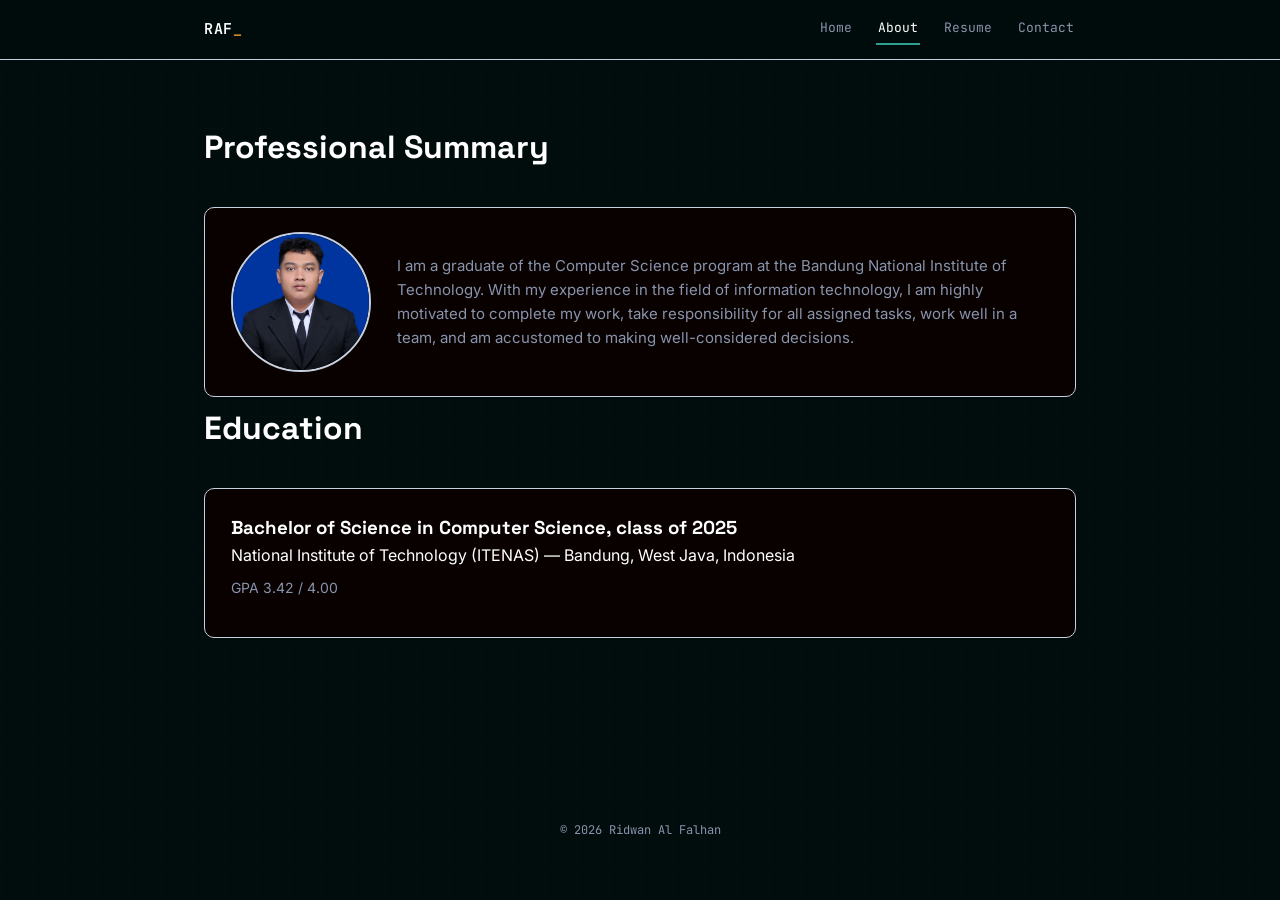
==== index-2.html @ 50315bda "rename-file" ====
<!DOCTYPE html>
<html lang="id">
<head>
<meta charset="UTF-8">
<meta name="viewport" content="width=device-width, initial-scale=1.0">
<title>About — Ridwan Al Falhan</title>
<link rel="preconnect" href="https://fonts.googleapis.com">
<link rel="preconnect" href="https://fonts.gstatic.com" crossorigin>
<link href="https://fonts.googleapis.com/css2?family=Space+Grotesk:wght@400;500;600;700&family=Inter:wght@400;500;600&family=JetBrains+Mono:wght@400;500;600&display=swap" rel="stylesheet">
<link rel="stylesheet" href="style.css">
</head>
<body>
 
<header class="nav">
  <div class="nav-inner">
    <div class="logo"><a href="index.html">RAF<span>_</span></a></div>
    <nav class="links">
      <a href="index.html">Home</a>
      <a href="index-2.html" class="active">About</a>
      <a href="index-3.html">Resume</a>
      <!-- <a href="lab.html">Local Lab</a> -->
      <a href="index-4.html">Contact</a>
    </nav>
  </div>
</header>
 
<main>
 
<section id="profil" class="wrap" style="padding-top:56px;">
  <div class="sec-head">
    <!-- <div class="tag">Profil</div> -->
    <h2>Professional Summary</h2>
  </div>
  <div class="card profile-card">
    <div class="profile-flex">
      <img src="Foto-Ridwan.jpg" alt="Foto Ridwan Al Falhan" class="profile-photo">
      <p>I am a graduate of the Computer Science program at the Bandung National Institute of Technology. With my experience in the field of information technology, I am highly motivated to complete my work, take responsibility for all assigned tasks, work well in a team, and am accustomed to making well-considered decisions.</p>
    </div>
  </div>
</section>
 
 
 
<section id="pendidikan" class="wrap">
  <div class="sec-head">
    <h2>Education</h2>
  </div>
  <div class="card edu-card">
    <!-- <div class="edu-stamp"><span class="yr">2025</span>lulus</div> -->
    <div>
      <h3>Bachelor of Science in Computer Science, class of 2025</h3>
      <div class="place-date">National Institute of Technology (ITENAS) — Bandung, West Java, Indonesia </div>
      <p style="color:var(--ink-soft); font-size:14px; margin-top:8px;">GPA 3.42 / 4.00</p>
    </div>
  </div>
</section>
 
 
</main>
 
<footer>© 2026 Ridwan Al Falhan</footer>
 
<script>
  const hops = document.querySelectorAll('.hop');
  const io = new IntersectionObserver((entries)=>{
    entries.forEach(e=>{
      if(e.isIntersecting){ e.target.classList.add('in'); io.unobserve(e.target); }
    });
  }, {threshold:0.2});
  hops.forEach(h=>io.observe(h));
 
  if (window.matchMedia('(prefers-reduced-motion: reduce)').matches) {
    hops.forEach(h=>h.classList.add('in'));
  }
</script>
 
</body>
</html>
---- style.css ----
:root{
  --bg:#010c0c;
  --grid-line: rgba(27,42,74,0.07);
  --surface:#090000;
  --ink:#ffffff;
  --ink-soft:#8894ac;
  --ink-faint:#8894ac;
  --accent:#d98e2b;
  --accent-2:#2e9e8f;
  --line:#c7d0de;
  --radius: 10px;
  --maxw: 920px;
}
*{box-sizing:border-box;}
html{scroll-behavior:smooth;}
@media (prefers-reduced-motion: reduce){
  html{scroll-behavior:auto;}
  *{animation:none !important; transition:none !important;}
}
body{
  margin:0;
  background:
    linear-gradient(var(--grid-line) 1px, transparent 1px),
    linear-gradient(90deg, var(--grid-line) 1px, transparent 1px),
    var(--bg);
  background-size:32px 32px, 32px 32px, 100% 100%;
  color:var(--ink);
  font-family:'Inter', sans-serif;
  line-height:1.6;
  min-height:100vh;
  display:flex;
  flex-direction:column;
}
main{flex:1;}
.mono{font-family:'JetBrains Mono', monospace;}
h1,h2,h3{font-family:'Space Grotesk', sans-serif; margin:0; color:var(--ink);}
a{color:inherit;}
.wrap{max-width:var(--maxw); margin:0 auto; padding:0 24px;}
 
/* Nav */
header.nav{
  position:sticky; top:0; z-index:50;
  backdrop-filter:blur(6px);
  background:rgba(1,12,12,0.85);
  border-bottom:1px solid var(--line);
}
.nav-inner{max-width:var(--maxw); margin:0 auto; padding:14px 24px; display:flex; align-items:center; justify-content:space-between;}
.logo{font-family:'JetBrains Mono', monospace; font-weight:600; font-size:15px; letter-spacing:0.5px;}
.logo a{text-decoration:none; color:var(--ink);}
.logo span{color:var(--accent);}
nav.links{display:flex; gap:22px; font-size:13px; font-family:'JetBrains Mono',monospace;}
nav.links a{text-decoration:none; color:var(--ink-soft); padding:4px 2px; border-bottom:2px solid transparent;}
nav.links a:hover, nav.links a:focus-visible{color:var(--ink); border-color:var(--accent); outline:none;}
nav.links a.active{color:var(--ink); border-color:var(--accent-2);}
 
section{padding:64px 0;}
.sec-head{margin-bottom:34px;}
.sec-head .tag{font-family:'JetBrains Mono',monospace; font-size:12px; color:var(--accent); text-transform:uppercase; letter-spacing:1px;}
.sec-head h2{font-size:clamp(24px,4vw,32px); margin-top:6px;}
.sec-head p.lede{color:var(--ink-soft); font-size:15px; margin-top:10px; max-width:60ch;}
 
.card{
  background:var(--surface); border:1px solid var(--line); border-radius:var(--radius);
  padding:24px 26px;
}
 
/* ===== Home hero ===== */
.hero-full{
  min-height:calc(100vh - 53px);
  display:flex; flex-direction:column; justify-content:center; align-items:center;
  text-align:center;
  padding:48px 0;
}
.eyebrow{
  display:inline-flex; align-items:center; gap:8px;
  font-family:'JetBrains Mono', monospace; font-size:12px; color:var(--accent-2);
  background:rgba(46,158,143,0.08); border:1px solid rgba(46,158,143,0.35);
  padding:5px 10px; border-radius:20px; margin-bottom:22px;
}
.eyebrow::before{content:"●"; color:var(--accent-2); font-size:9px;}
.hero-full h1{font-size:clamp(34px,7vw,64px); font-weight:700; letter-spacing:-1px; line-height:1.05;}
.hero-full .role{font-family:'JetBrains Mono', monospace; color:var(--ink-soft); font-size:clamp(14px,2.2vw,18px); margin-top:16px;}
.hero-full .role .cursor{display:inline-block; width:9px; height:1em; background:var(--accent); margin-left:4px; vertical-align:text-bottom; animation:blink 1s steps(2) infinite;}
@keyframes blink{50%{opacity:0;}}
.hero-full .tagline{color:var(--ink-soft); font-size:15.5px; max-width:56ch; margin:22px auto 0;}
 
.endpoints{margin-top:40px; display:grid; grid-template-columns:repeat(3,1fr); gap:14px;}
@media (max-width:680px){.endpoints{grid-template-columns:1fr;}}
.endpoint{
  display:block; text-decoration:none; background:var(--surface); border:1px solid var(--line);
  border-radius:var(--radius); padding:16px 18px; transition:border-color .2s ease, transform .2s ease;
}
.endpoint:hover, .endpoint:focus-visible{border-color:var(--accent-2); transform:translateY(-2px); outline:none;}
.endpoint .addr{font-family:'JetBrains Mono',monospace; font-size:11px; color:var(--accent-2);}
.endpoint .label{font-size:15px; font-weight:600; margin-top:6px;}
.endpoint .desc{font-size:12.5px; color:var(--ink-faint); margin-top:3px;}
 
/* Status bar (used on home + about) */
.statusbar{
  margin-top:36px; display:grid; grid-template-columns:repeat(4,1fr); gap:1px;
  background:var(--line); border:1px solid var(--line); border-radius:var(--radius); overflow:hidden;
}
.statusbar .cell{background:var(--surface); padding:14px 16px;}
.statusbar .k{font-family:'JetBrains Mono',monospace; font-size:10.5px; color:var(--ink-faint); text-transform:uppercase; letter-spacing:0.6px;}
.statusbar .v{font-size:14.5px; margin-top:4px; font-weight:600;}
.statusbar .v.up{color:var(--accent-2);}
@media (max-width:640px){.statusbar{grid-template-columns:repeat(2,1fr);}}
 
/* ===== About: profile ===== */
.profile-card p{color:var(--ink-soft); font-size:15px; margin:0;}
.profile-flex{display:flex; gap:26px; align-items:center;}
.profile-photo{
  width:140px; height:140px; border-radius:50%; object-fit:cover;
  border:2px solid var(--line); flex-shrink:0; background:var(--bg);
}
@media (max-width:600px){
  .profile-flex{flex-direction:column; text-align:center;}
}
 
/* Traceroute (pengalaman) */
.trace-legend{font-family:'JetBrains Mono',monospace; font-size:12px; color:var(--ink-faint); margin-bottom:22px; padding-bottom:12px; border-bottom:1px dashed var(--line);}
.hops{position:relative; padding-left:34px;}
.hops::before{content:""; position:absolute; left:11px; top:6px; bottom:6px; width:2px; background:repeating-linear-gradient(var(--line) 0 6px, transparent 6px 11px);}
.hop{position:relative; margin-bottom:26px; opacity:0; transform:translateY(14px); transition:opacity .5s ease, transform .5s ease;}
.hop.in{opacity:1; transform:translateY(0);}
.hop:last-child{margin-bottom:0;}
.hop-dot{position:absolute; left:-34px; top:22px; width:22px; height:22px; border-radius:50%; background:var(--surface); border:2px solid var(--accent); display:flex; align-items:center; justify-content:center; font-family:'JetBrains Mono',monospace; font-size:10px; font-weight:700; color:var(--accent);}
.hop.current .hop-dot{background:var(--accent-2); border-color:var(--accent-2); color:#0a0000;}
.hop-head{display:flex; flex-wrap:wrap; align-items:baseline; justify-content:space-between; gap:8px; margin-bottom:6px;}
.hop-rtt{font-family:'JetBrains Mono',monospace; font-size:11.5px; color:var(--ink-faint); background:var(--bg); border:1px solid var(--line); padding:2px 8px; border-radius:12px;}
.hop h3{font-size:17px; font-weight:600;}
.hop .place-date{font-size:13px; color:var(--ink-faint); margin-top:2px;}
.hop ul{margin:10px 0 0; padding-left:18px; color:var(--ink-soft); font-size:14px;}
.hop li{margin-bottom:4px;}
 
/* Skills */
.skill-groups{display:grid; grid-template-columns:repeat(3,1fr); gap:16px;}
@media (max-width:760px){.skill-groups{grid-template-columns:1fr;}}
.skill-panel .panel-title{font-family:'JetBrains Mono',monospace; font-size:11px; text-transform:uppercase; letter-spacing:0.8px; color:var(--ink-faint); margin-bottom:14px; display:flex; align-items:center; gap:8px;}
.skill-panel .panel-title::before{content:"▣"; color:var(--accent);}
.pill-row{display:flex; flex-wrap:wrap; gap:8px;}
.pill{font-size:13px; padding:6px 12px; border-radius:8px; background:var(--bg); border:1px solid var(--line); color:var(--ink);}
 
/* Education */
.edu-card{display:flex; gap:20px; align-items:flex-start;}
.edu-stamp{font-family:'JetBrains Mono',monospace; font-size:11px; color:var(--accent-2); border:1px dashed var(--accent-2); border-radius:8px; padding:10px 12px; text-align:center; min-width:84px;}
.edu-stamp .yr{font-size:20px; font-weight:700; display:block; color:var(--ink);}
 
/* ===== Local LAB ===== */
.topo-card svg{width:100%; height:auto; display:block;}
.topo-caption{font-family:'JetBrains Mono',monospace; font-size:11.5px; color:var(--ink-faint); margin-top:12px; text-align:center;}
 
.lablog{display:flex; flex-direction:column; gap:16px;}
.log-entry{
  background:var(--ink); color:#000307; border-radius:var(--radius); overflow:hidden; border:1px solid var(--ink);
}
.log-entry .bar{display:flex; align-items:center; gap:8px; padding:9px 14px; background:#16223d; font-family:'JetBrains Mono',monospace; font-size:11px; color:#9fb0d0;}
.log-entry .dot{width:8px; height:8px; border-radius:50%; background:#2e9e8f;}
.log-entry .body{padding:18px 20px; font-family:'JetBrains Mono',monospace; font-size:13px;}
.log-entry .prompt{color:var(--accent-2);}
.log-entry .cmd{color:#f2c879;}
.log-entry ul{margin:10px 0 0; padding-left:18px; color:#00030a; font-size:12.5px; font-family:'Inter',sans-serif;}
.log-entry li{margin-bottom:5px;}
.log-entry .meta{color:#00030a; font-size:11.5px; margin-top:2px;}
 
/* ===== Contact terminal ===== */
.terminal{background:var(--ink); color:#00030a; border-radius:var(--radius); overflow:hidden; border:1px solid var(--ink);}
.terminal .bar{display:flex; gap:6px; padding:10px 14px; background:#16223d;}
.terminal .dot{width:10px; height:10px; border-radius:50%;}
.terminal .body{padding:22px 24px; font-family:'JetBrains Mono',monospace; font-size:13.5px;}
.terminal .prompt{color:var(--accent-2);}
.terminal .line{margin-bottom:10px;}
.terminal a{color:#00030a; text-decoration:none; border-bottom:1px solid rgba(242,200,121,0.4);}
.terminal a:hover, .terminal a:focus-visible{border-color:#00030a; outline:none;}
 
footer{padding:34px 0 60px; text-align:center; font-family:'JetBrains Mono',monospace; font-size:12px; color:var(--ink-faint);}
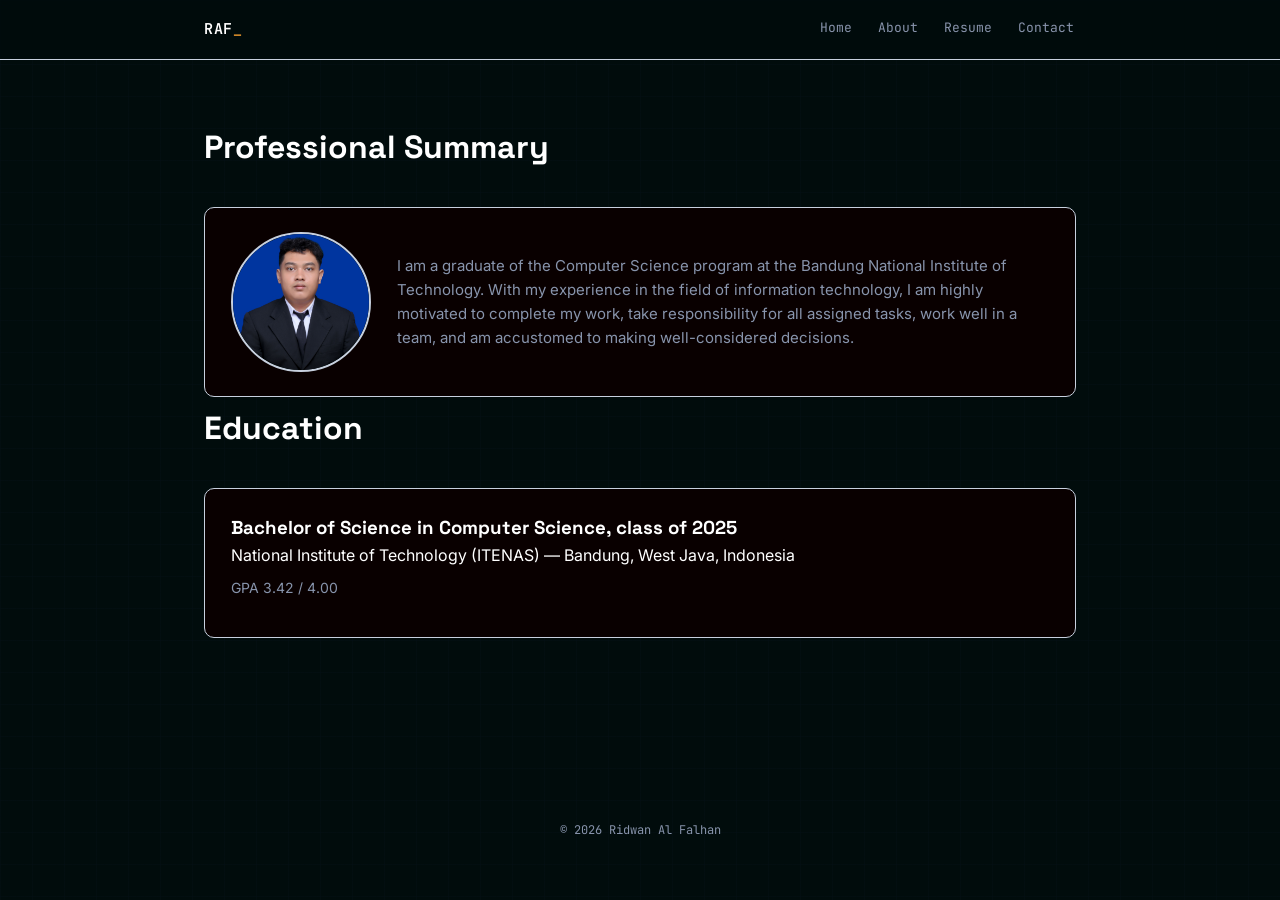
==== commit 9459f44d: "CV" ====
--- a/index-2.html
+++ b/index-2.html
@@ -15,11 +15,11 @@
   <div class="nav-inner">
     <div class="logo"><a href="index.html">RAF<span>_</span></a></div>
     <nav class="links">
-      <a href="index.html">Home</a>
-      <a href="index-2.html" class="active">About</a>
-      <a href="index-3.html">Resume</a>
-      <!-- <a href="lab.html">Local Lab</a> -->
-      <a href="index-4.html">Contact</a>
+      <nav class="links">
+        <a href="index.html">Home</a>
+        <a href="index-2.html">About</a>
+        <a href="index-3.html">Resume</a>
+        <a href="index-4.html">Contact</a>
     </nav>
   </div>
 </header>
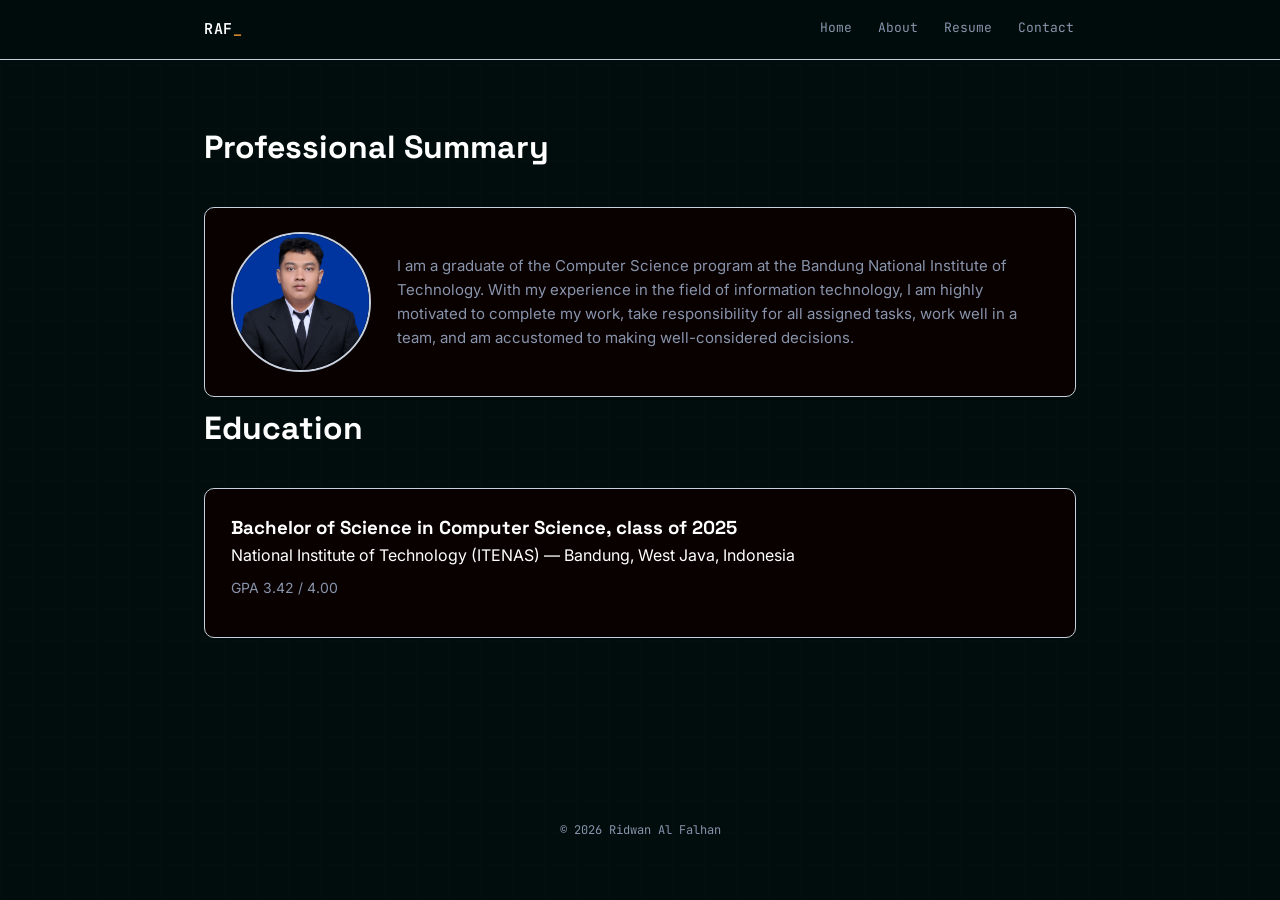
==== commit 5e6672f1: "CV" ====
--- a/index-2.html
+++ b/index-2.html
@@ -15,11 +15,10 @@
   <div class="nav-inner">
     <div class="logo"><a href="index.html">RAF<span>_</span></a></div>
     <nav class="links">
-      <nav class="links">
-        <a href="index.html">Home</a>
-        <a href="index-2.html">About</a>
-        <a href="index-3.html">Resume</a>
-        <a href="index-4.html">Contact</a>
+      <a href="index.html">Home</a>
+      <a href="index-2.html">About</a>
+      <a href="index-3.html">Resume</a>
+      <a href="index-4.html">Contact</a>
     </nav>
   </div>
 </header>
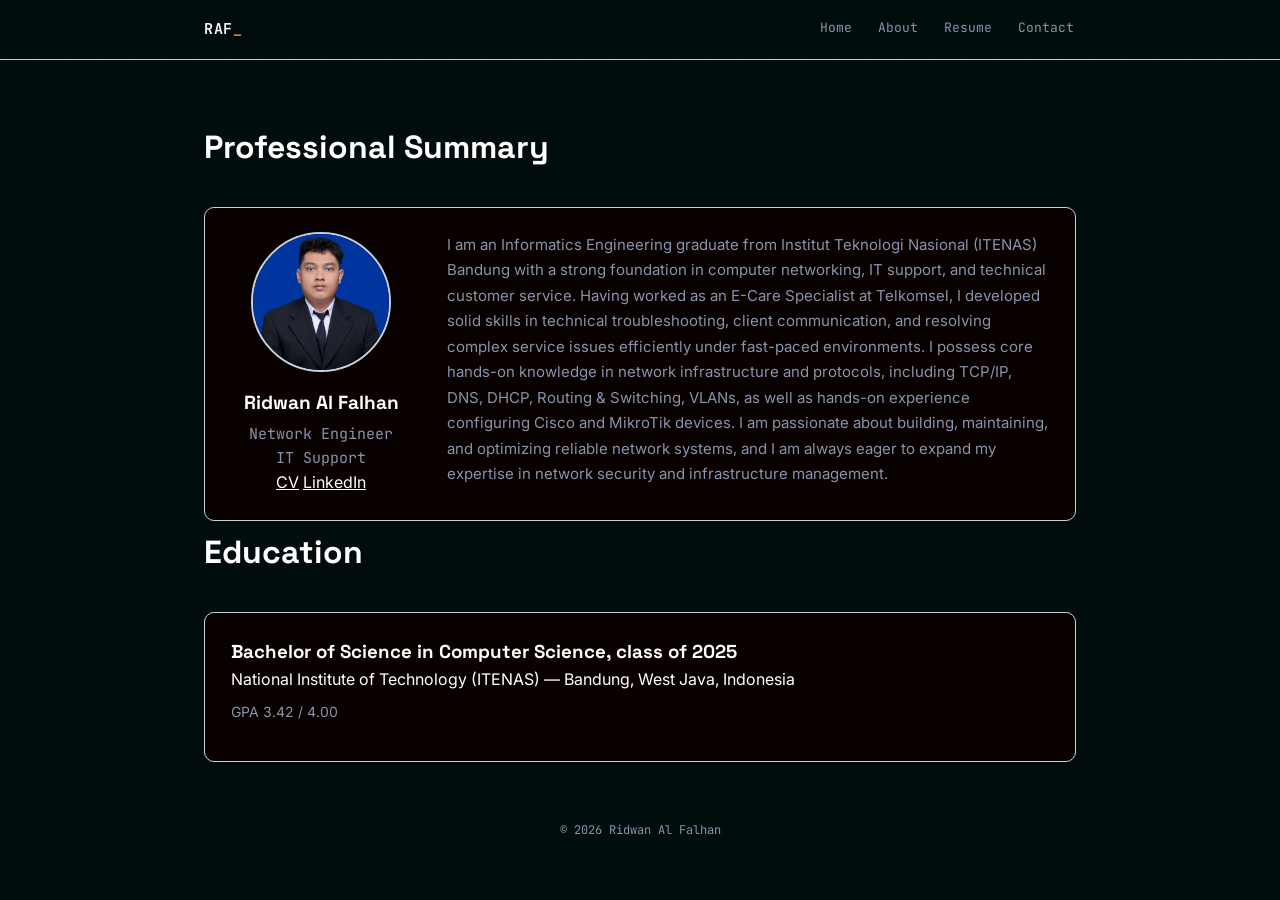
==== commit 53279050: "CV" ====
--- a/index-2.html
+++ b/index-2.html
@@ -27,13 +27,25 @@
  
 <section id="profil" class="wrap" style="padding-top:56px;">
   <div class="sec-head">
-    <!-- <div class="tag">Profil</div> -->
     <h2>Professional Summary</h2>
   </div>
   <div class="card profile-card">
     <div class="profile-flex">
-      <img src="Foto-Ridwan.jpg" alt="Foto Ridwan Al Falhan" class="profile-photo">
-      <p>I am a graduate of the Computer Science program at the Bandung National Institute of Technology. With my experience in the field of information technology, I am highly motivated to complete my work, take responsibility for all assigned tasks, work well in a team, and am accustomed to making well-considered decisions.</p>
+      <div class="profile-side">
+        <img src="Foto-Ridwan.jpg" alt="Foto Ridwan Al Falhan" class="profile-photo">
+        <h3 class="profile-name">Ridwan Al Falhan</h3>
+        <p class="profile-role">Network Engineer<br>IT Support</p>
+
+        <div class="profile-links">
+          <a href="https://drive.google.com/file/d/1AVDcuCQnX65qYFYiehOnZ_Zn_i1BUyne/view?usp=sharing" target="_blank" class="profile-btn">CV</a>
+          <a href="https://www.linkedin.com/in/ridwan-alfalhan/" target="_blank" class="profile-btn">LinkedIn</a>
+          <!-- <a href="https://github.com/username-kamu" target="_blank" class="profile-btn">GitHub</a> -->
+        </div>
+      </div>
+
+      <p class="profile-bio">I am an Informatics Engineering graduate from Institut Teknologi Nasional (ITENAS) Bandung with a strong foundation in computer networking, IT support, and technical customer service.
+Having worked as an E-Care Specialist at Telkomsel, I developed solid skills in technical troubleshooting, client communication, and resolving complex service issues efficiently under fast-paced environments.
+I possess core hands-on knowledge in network infrastructure and protocols, including TCP/IP, DNS, DHCP, Routing & Switching, VLANs, as well as hands-on experience configuring Cisco and MikroTik devices. I am passionate about building, maintaining, and optimizing reliable network systems, and I am always eager to expand my expertise in network security and infrastructure management.</p>
     </div>
   </div>
 </section>
@@ -54,6 +66,7 @@
   </div>
 </section>
  
+
  
 </main>
  
--- a/style.css
+++ b/style.css
@@ -108,13 +108,49 @@
  
 /* ===== About: profile ===== */
 .profile-card p{color:var(--ink-soft); font-size:15px; margin:0;}
-.profile-flex{display:flex; gap:26px; align-items:center;}
+.profile-flex{display:flex; gap:36px; align-items:flex-start;}
+
+.profile-side{
+  flex:0 0 auto;
+  width:180px;
+  text-align:center;
+}
+
 .profile-photo{
   width:140px; height:140px; border-radius:50%; object-fit:cover;
   border:2px solid var(--line); flex-shrink:0; background:var(--bg);
-}
+  display:block; margin:0 auto 16px;
+}
+
+.profile-name{
+  font-family:'Space Grotesk', sans-serif;
+  font-size:19px;
+  font-weight:700;
+  color:var(--ink);
+  margin:0 0 4px;
+}
+
+.profile-role{
+  font-family:'JetBrains Mono', monospace;
+  font-size:12px;
+  color:var(--ink-soft);
+  line-height:1.6;
+  margin:0;
+}
+
+.profile-bio{
+  flex:1;
+  color:var(--ink-soft);
+  font-size:15px;
+  line-height:1.7;
+  margin:0;
+}
+
+
+
 @media (max-width:600px){
-  .profile-flex{flex-direction:column; text-align:center;}
+  .profile-flex{flex-direction:column; align-items:center; text-align:center;}
+  .profile-side{width:100%;}
 }
  
 /* Traceroute (pengalaman) */
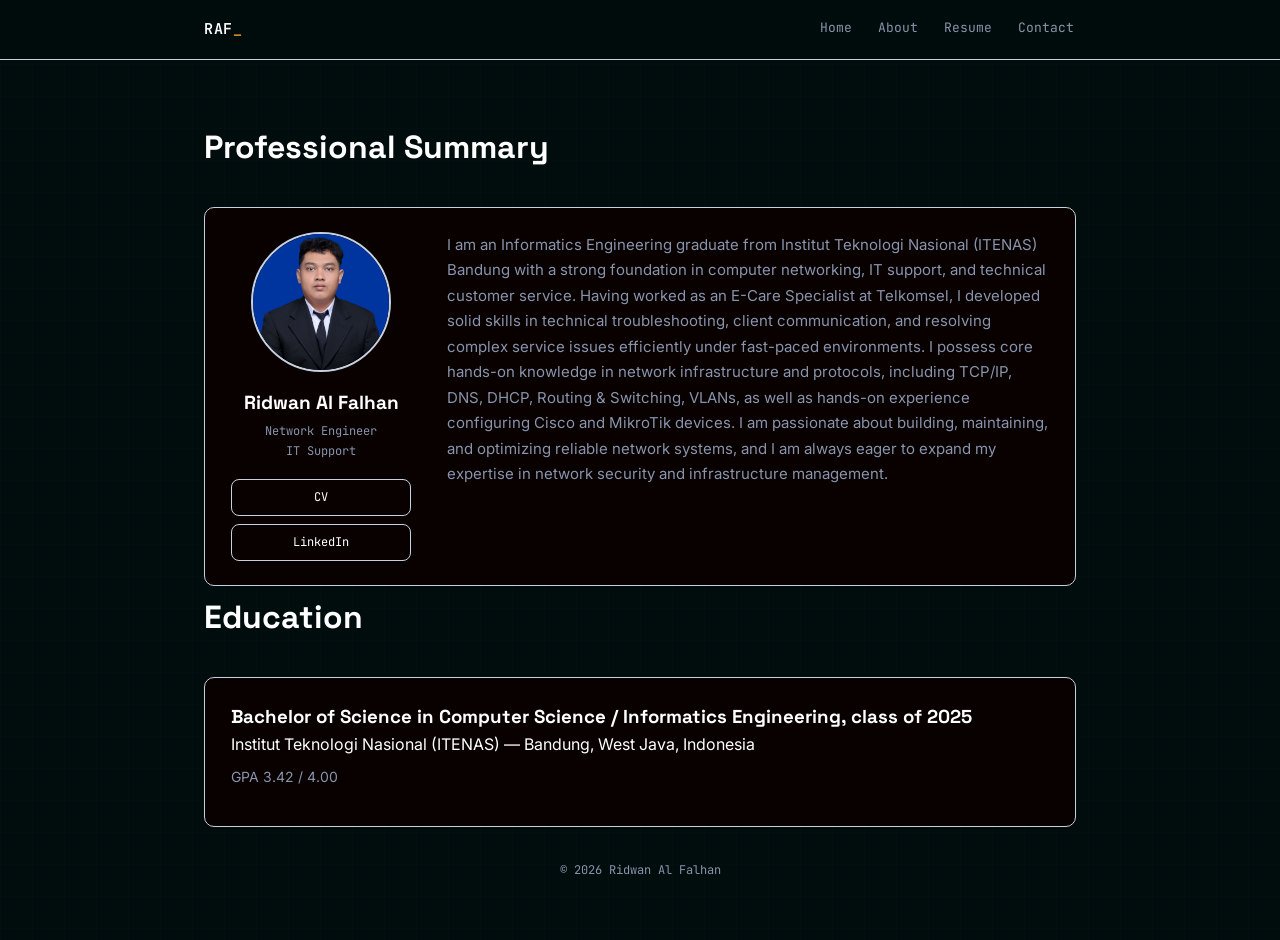
==== commit fa2ada77: "CV" ====
--- a/index-2.html
+++ b/index-2.html
@@ -59,8 +59,8 @@
   <div class="card edu-card">
     <!-- <div class="edu-stamp"><span class="yr">2025</span>lulus</div> -->
     <div>
-      <h3>Bachelor of Science in Computer Science, class of 2025</h3>
-      <div class="place-date">National Institute of Technology (ITENAS) — Bandung, West Java, Indonesia </div>
+      <h3>Bachelor of Science in Computer Science / Informatics Engineering, class of 2025</h3>
+      <div class="place-date">Institut Teknologi Nasional (ITENAS) — Bandung, West Java, Indonesia </div>
       <p style="color:var(--ink-soft); font-size:14px; margin-top:8px;">GPA 3.42 / 4.00</p>
     </div>
   </div>
--- a/style.css
+++ b/style.css
@@ -107,18 +107,23 @@
 @media (max-width:640px){.statusbar{grid-template-columns:repeat(2,1fr);}}
  
 /* ===== About: profile ===== */
-.profile-card p{color:var(--ink-soft); font-size:15px; margin:0;}
-.profile-flex{display:flex; gap:36px; align-items:flex-start;}
+.profile-flex{
+  display:flex;
+  flex-direction:row;
+  gap:36px;
+  align-items:flex-start;
+  flex-wrap:nowrap;
+}
 
 .profile-side{
-  flex:0 0 auto;
+  flex:0 0 180px;
   width:180px;
   text-align:center;
 }
 
 .profile-photo{
   width:140px; height:140px; border-radius:50%; object-fit:cover;
-  border:2px solid var(--line); flex-shrink:0; background:var(--bg);
+  border:2px solid var(--line); background:var(--bg);
   display:block; margin:0 auto 16px;
 }
 
@@ -135,22 +140,53 @@
   font-size:12px;
   color:var(--ink-soft);
   line-height:1.6;
-  margin:0;
+  margin:0 0 18px;
+}
+
+.profile-links{
+  display:flex;
+  flex-direction:column;
+  gap:8px;
+}
+
+.profile-btn{
+  font-family:'JetBrains Mono', monospace;
+  font-size:12px;
+  color:var(--ink);
+  text-decoration:none;
+  border:1px solid var(--line);
+  border-radius:8px;
+  padding:8px 12px;
+  text-align:center;
+  transition:border-color .2s ease, color .2s ease, background .2s ease;
+}
+
+.profile-btn:hover, .profile-btn:focus-visible{
+  border-color:var(--accent);
+  color:var(--accent);
+  background:rgba(217,142,43,0.06);
+  outline:none;
 }
 
 .profile-bio{
   flex:1;
+  min-width:0;
   color:var(--ink-soft);
   font-size:15px;
   line-height:1.7;
   margin:0;
 }
 
-
-
-@media (max-width:600px){
-  .profile-flex{flex-direction:column; align-items:center; text-align:center;}
-  .profile-side{width:100%;}
+@media (max-width:640px){
+  .profile-flex{
+    flex-direction:column;
+    align-items:center;
+    text-align:center;
+  }
+  .profile-side{
+    width:100%;
+    flex:none;
+  }
 }
  
 /* Traceroute (pengalaman) */
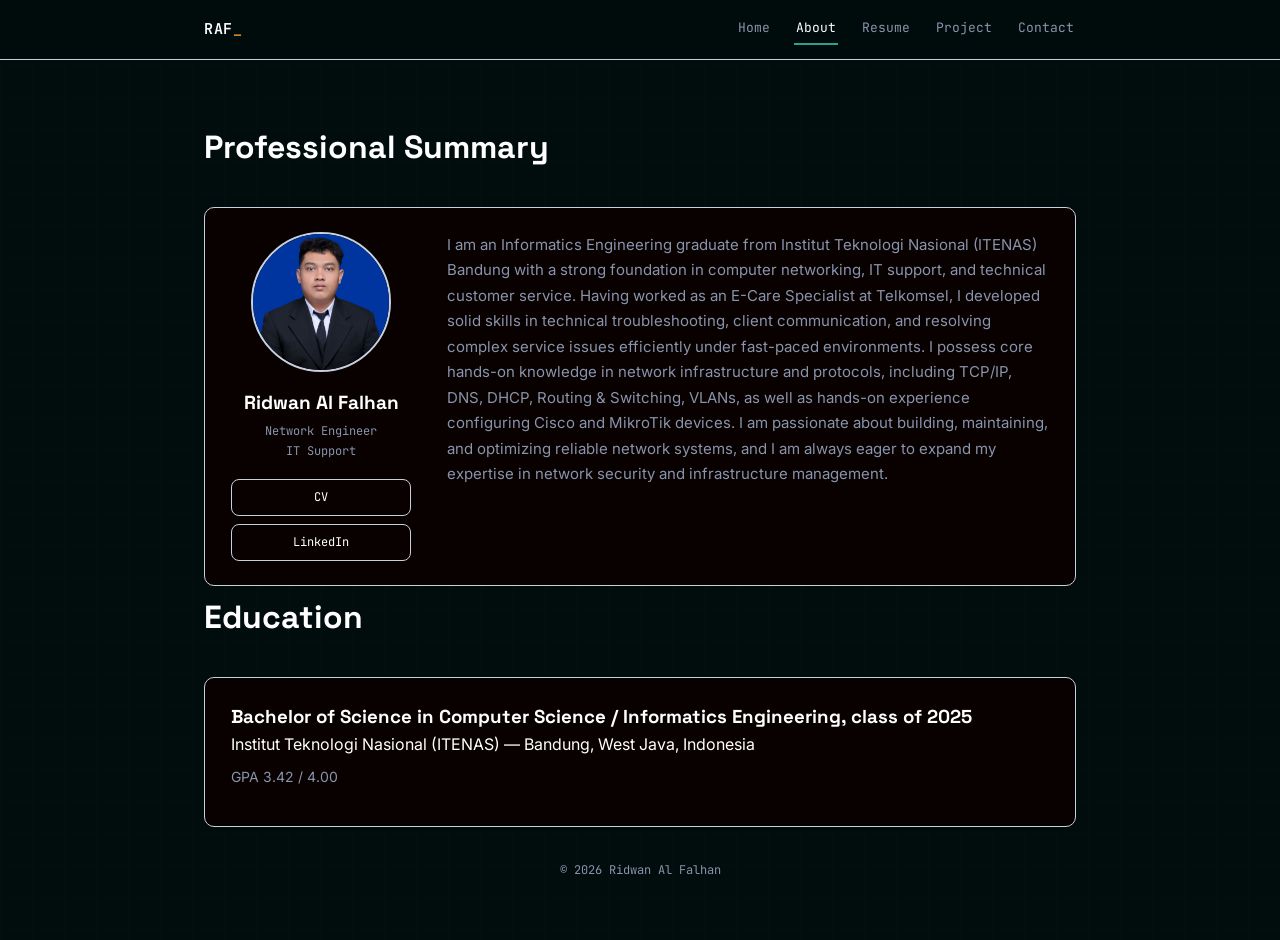
==== commit 586002a9: "." ====
--- a/index-2.html
+++ b/index-2.html
@@ -16,8 +16,9 @@
     <div class="logo"><a href="index.html">RAF<span>_</span></a></div>
     <nav class="links">
       <a href="index.html">Home</a>
-      <a href="index-2.html">About</a>
+      <a href="index-2.html" class="active">About</a>
       <a href="index-3.html">Resume</a>
+      <a href="index-5.html">Project</a>
       <a href="index-4.html">Contact</a>
     </nav>
   </div>
@@ -37,7 +38,7 @@
         <p class="profile-role">Network Engineer<br>IT Support</p>
 
         <div class="profile-links">
-          <a href="https://drive.google.com/file/d/1AVDcuCQnX65qYFYiehOnZ_Zn_i1BUyne/view?usp=sharing" target="_blank" class="profile-btn">CV</a>
+          <a href="https://drive.google.com/file/d/1ET7ockBI0ld-u4wh49u3IBB1zBMZTF1q/view?usp=sharing" target="_blank" class="profile-btn">CV</a>
           <a href="https://www.linkedin.com/in/ridwan-alfalhan/" target="_blank" class="profile-btn">LinkedIn</a>
           <!-- <a href="https://github.com/username-kamu" target="_blank" class="profile-btn">GitHub</a> -->
         </div>
--- a/style.css
+++ b/style.css
@@ -244,5 +244,181 @@
 .terminal .line{margin-bottom:10px;}
 .terminal a{color:#00030a; text-decoration:none; border-bottom:1px solid rgba(242,200,121,0.4);}
 .terminal a:hover, .terminal a:focus-visible{border-color:#00030a; outline:none;}
- 
+
+/* ===== Featured Project Showcase ===== */
+.project-featured{
+  background:var(--surface);
+  border:1px solid var(--line);
+  border-radius:var(--radius);
+  padding:32px 30px;
+  margin-bottom:36px;
+  position:relative;
+  box-shadow:0 12px 36px rgba(0,0,0,0.4);
+}
+.project-header{
+  margin-bottom:20px;
+}
+.project-badge-top{
+  display:inline-flex;
+  align-items:center;
+  gap:8px;
+  font-family:'JetBrains Mono', monospace;
+  font-size:11px;
+  color:var(--accent-2);
+  background:rgba(46,158,143,0.1);
+  border:1px solid rgba(46,158,143,0.35);
+  padding:4px 10px;
+  border-radius:20px;
+  margin-bottom:14px;
+}
+.project-badge-top::before{content:"●"; font-size:8px; color:var(--accent-2);}
+.project-title{
+  font-size:clamp(20px, 3.2vw, 28px);
+  font-weight:700;
+  line-height:1.3;
+  margin:0 0 14px;
+  color:var(--ink);
+}
+.project-desc{
+  color:var(--ink-soft);
+  font-size:15px;
+  line-height:1.7;
+  margin:0 0 20px;
+}
+.project-actions{
+  display:flex;
+  flex-wrap:wrap;
+  align-items:center;
+  gap:12px;
+  margin:24px 0;
+}
+.btn-cta{
+  display:inline-flex;
+  align-items:center;
+  gap:8px;
+  background:var(--accent-2);
+  color:#010c0c !important;
+  font-family:'JetBrains Mono', monospace;
+  font-size:13px;
+  font-weight:600;
+  padding:11px 20px;
+  border-radius:8px;
+  text-decoration:none;
+  border:1px solid var(--accent-2);
+  transition:all .2s ease;
+}
+.btn-cta:hover, .btn-cta:focus-visible{
+  background:transparent;
+  color:var(--accent-2) !important;
+  transform:translateY(-2px);
+  box-shadow:0 6px 18px rgba(46,158,143,0.3);
+  outline:none;
+}
+.btn-outline{
+  display:inline-flex;
+  align-items:center;
+  gap:8px;
+  background:transparent;
+  color:var(--ink) !important;
+  font-family:'JetBrains Mono', monospace;
+  font-size:13px;
+  padding:11px 20px;
+  border-radius:8px;
+  text-decoration:none;
+  border:1px solid var(--line);
+  transition:all .2s ease;
+}
+.btn-outline:hover, .btn-outline:focus-visible{
+  border-color:var(--accent);
+  color:var(--accent) !important;
+  transform:translateY(-2px);
+  outline:none;
+}
+.tech-badges{
+  display:flex;
+  flex-wrap:wrap;
+  gap:8px;
+  margin:18px 0;
+}
+.tech-badge{
+  font-family:'JetBrains Mono', monospace;
+  font-size:12px;
+  padding:5px 12px;
+  border-radius:6px;
+  background:var(--bg);
+  border:1px solid var(--line);
+  color:var(--ink);
+}
+.tech-badge.teal{
+  background:rgba(46,158,143,0.08);
+  border-color:rgba(46,158,143,0.4);
+  color:var(--accent-2);
+}
+.tech-badge.amber{
+  background:rgba(217,142,43,0.08);
+  border-color:rgba(217,142,43,0.4);
+  color:var(--accent);
+}
+.feature-grid{
+  display:grid;
+  grid-template-columns:repeat(2, 1fr);
+  gap:16px;
+  margin:24px 0;
+}
+@media (max-width:680px){
+  .feature-grid{grid-template-columns:1fr;}
+}
+.feature-card{
+  background:rgba(255,255,255,0.02);
+  border:1px solid var(--line);
+  border-radius:var(--radius);
+  padding:18px 20px;
+}
+.feature-card h4{
+  font-family:'Space Grotesk', sans-serif;
+  font-size:16px;
+  font-weight:600;
+  margin:0 0 8px;
+  color:var(--ink);
+  display:flex;
+  align-items:center;
+  gap:8px;
+}
+.feature-card h4 span{color:var(--accent-2);}
+.feature-card p{
+  margin:0;
+  font-size:13.5px;
+  color:var(--ink-soft);
+  line-height:1.6;
+}
+.metric-row{
+  display:grid;
+  grid-template-columns:repeat(4, 1fr);
+  gap:12px;
+  margin-top:20px;
+}
+@media (max-width:720px){
+  .metric-row{grid-template-columns:repeat(2, 1fr);}
+}
+.metric-box{
+  background:var(--bg);
+  border:1px solid var(--line);
+  border-radius:var(--radius);
+  padding:14px 16px;
+  text-align:left;
+}
+.metric-box .mk{
+  font-family:'JetBrains Mono', monospace;
+  font-size:11px;
+  color:var(--ink-faint);
+  text-transform:uppercase;
+  letter-spacing:0.5px;
+}
+.metric-box .mv{
+  font-size:16px;
+  font-weight:700;
+  margin-top:4px;
+  color:var(--accent-2);
+}
+
 footer{padding:34px 0 60px; text-align:center; font-family:'JetBrains Mono',monospace; font-size:12px; color:var(--ink-faint);}
